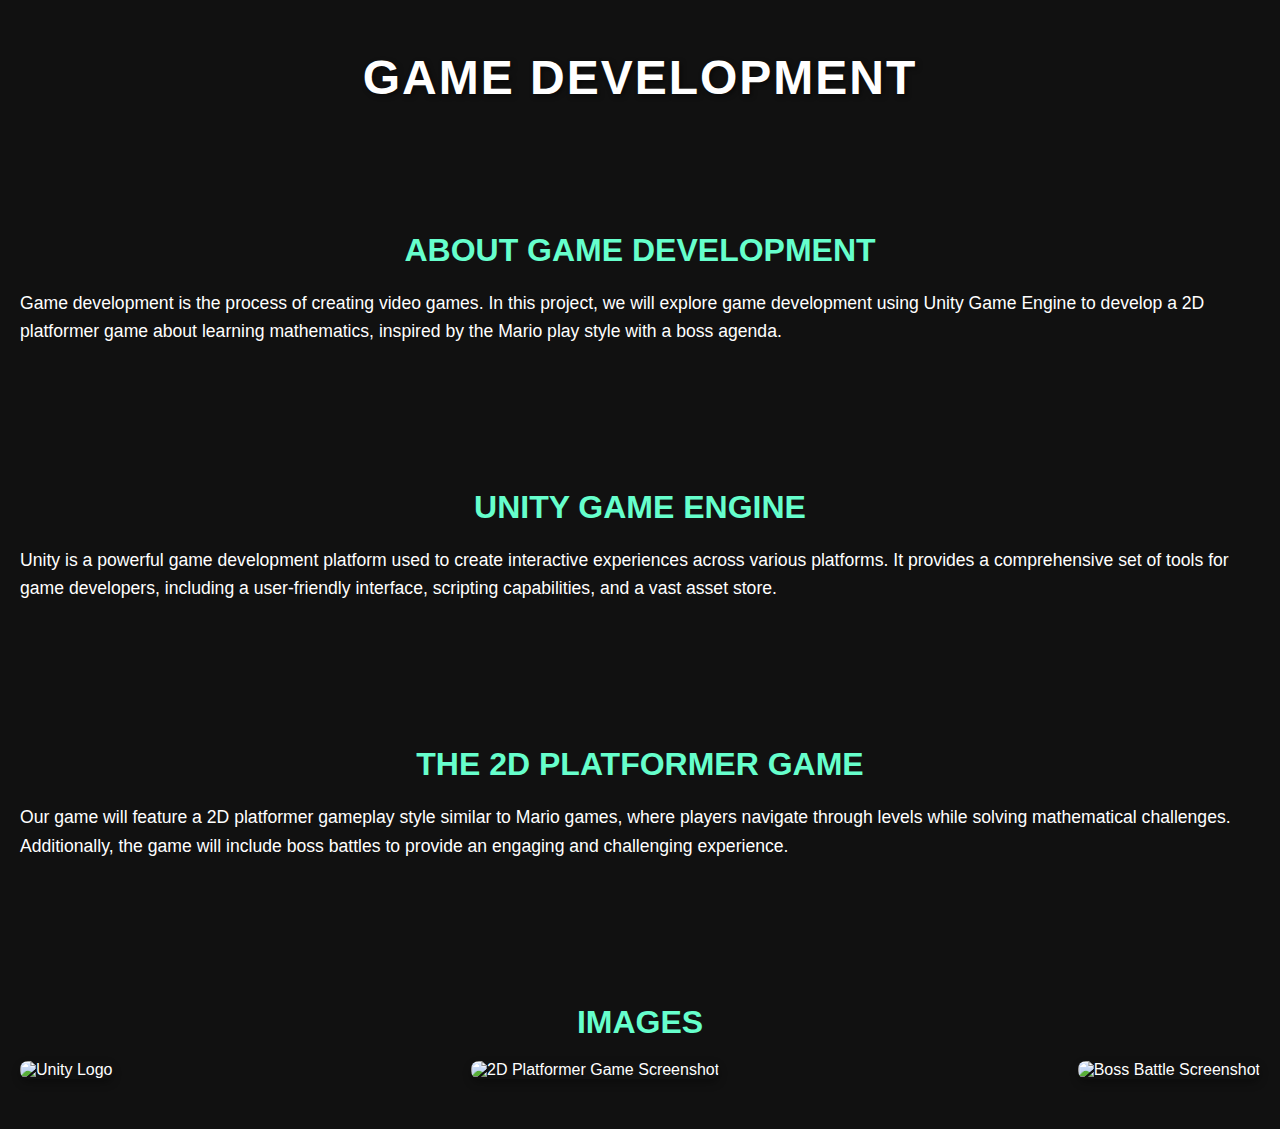
==== work1-gamedev.html @ b8122976 "Update work1-gamedev.html" ====
<!DOCTYPE html>
<html lang="en">
<head>
    <meta charset="UTF-8">
    <meta name="viewport" content="width=device-width, initial-scale=1.0">
    <meta name="description" 
        content "Welcome into the world of game development where I have indulge into during my final year project, 
        here below is the steps taken into making sure a game is successfully build!">
    <meta name="robots" content="index, follow" />	
    <meta name="keywords" content="game, dev, game development, unity, platformer, 
        2d, final year project, game building, personal portfolio" />
    <title>Game Development</title>
    <style>
        /* CSS Styles */
        body {
            font-family: 'Segoe UI', Tahoma, Geneva, Verdana, sans-serif;
            margin: 0;
            padding: 0;
            background-color: #111;
            color: #fff;
        }

        header {
            background-image: url('header_background.jpg');
            background-size: cover;
            background-position: center;
            text-align: center;
            padding: 50px 0;
            color: #fff;
            position: relative;
        }

        h1 {
            margin: 0;
            font-size: 3rem;
            letter-spacing: 2px;
            text-transform: uppercase;
            font-weight: bold;
            text-shadow: 2px 2px 5px rgba(0, 0, 0, 0.5);
        }

        section {
            padding: 50px 20px;
        }

        h2 {
            color: #66ffcc;
            font-size: 2rem;
            text-transform: uppercase;
            margin-bottom: 20px;
            text-align: center;
        }

        p {
            line-height: 1.6;
            font-size: 1.1rem;
        }

        .image-container {
            display: flex;
            justify-content: space-between;
            margin-top: 20px;
            opacity: 50;
            transition: opacity 1s ease-in-out;
        }

        img {
            max-width: 30%;
            height: auto;
            border-radius: 8px;
            box-shadow: 0 4px 8px rgba(0, 0, 0, 0.3);
        }
    </style>
</head>
<body>
    <header style="background-image: url('images/mathadventura\ mainmenu.png'); background-size: cover; background-position: center; text-align: center;">
        <h1>Game Development</h1>
    </header>
    <section id="description">
        <h2>About Game Development</h2>
        <p>
            Game development is the process of creating video games. In this project, we will explore game development using Unity Game Engine to develop a 2D platformer game about learning mathematics, inspired by the Mario play style with a boss agenda.
        </p>
    </section>
    <section id="unity">
        <h2>Unity Game Engine</h2>
        <p>
            Unity is a powerful game development platform used to create interactive experiences across various platforms. It provides a comprehensive set of tools for game developers, including a user-friendly interface, scripting capabilities, and a vast asset store.
        </p>
    </section>
    <section id="game">
        <h2>The 2D Platformer Game</h2>
        <p>
            Our game will feature a 2D platformer gameplay style similar to Mario games, where players navigate through levels while solving mathematical challenges. Additionally, the game will include boss battles to provide an engaging and challenging experience.
        </p>
    </section>
    <section id="images">
        <h2>Images</h2>
        <div class="image-container">
            <img src="images/unitylogo.jpg" alt="Unity Logo">
            <img src="images/Level Selection.png" alt="2D Platformer Game Screenshot">
            <img src="images/unitylogo.jpg" alt="Boss Battle Screenshot">
        </div>
    </section>

    <script>s
        // JavaScript for image animation
        window.onload = function() {
            var images = document.querySelectorAll('.image-container img');
            var delay = 0;
            images.forEach(function(img) {
                setTimeout(function() {
                    img.style.opacity = '1';
                }, delay);
                delay += 500; // Adjust the delay as needed
            });
        };
    </script>

    <!-- Google tag (gtag.js) -->
    <script async src="https://www.googletagmanager.com/gtag/js?id=G-DPN1GRDN7D"></script>
    <script>
        window.dataLayer = window.dataLayer || [];
        function gtag(){dataLayer.push(arguments);}
        gtag('js', new Date());

        gtag('config', 'G-DPN1GRDN7D');
    </script>
</body>
</html>
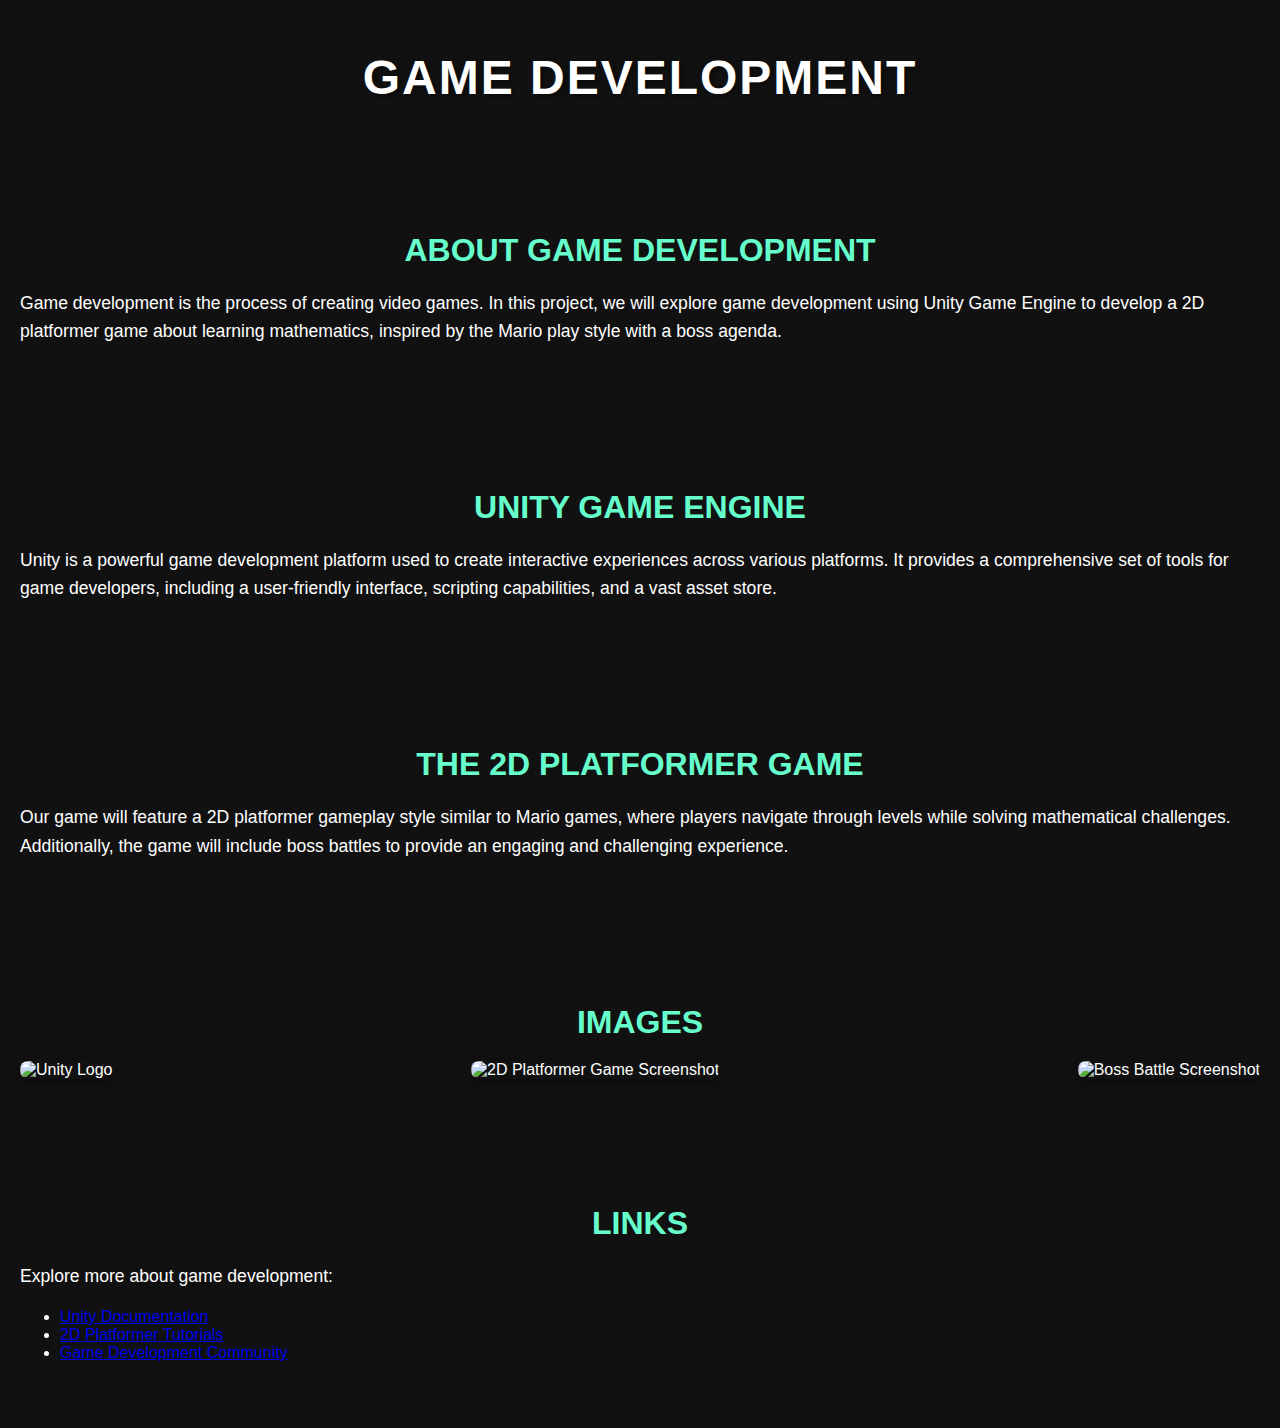
==== commit bc543089: "Update work1-gamedev.html" ====
--- a/work1-gamedev.html
+++ b/work1-gamedev.html
@@ -102,6 +102,15 @@
             <img src="images/unitylogo.jpg" alt="Boss Battle Screenshot">
         </div>
     </section>
+    <section id="links">
+        <h2>Links</h2>
+        <p>Explore more about game development:</p>
+        <ul>
+            <li><a href="#" title="Unity Documentation">Unity Documentation</a></li>
+            <li><a href="#" title="2D Platformer Tutorials">2D Platformer Tutorials</a></li>
+            <li><a href="#" title="Game Development Community">Game Development Community</a></li>
+        </ul>
+    </section>
 
     <script>s
         // JavaScript for image animation
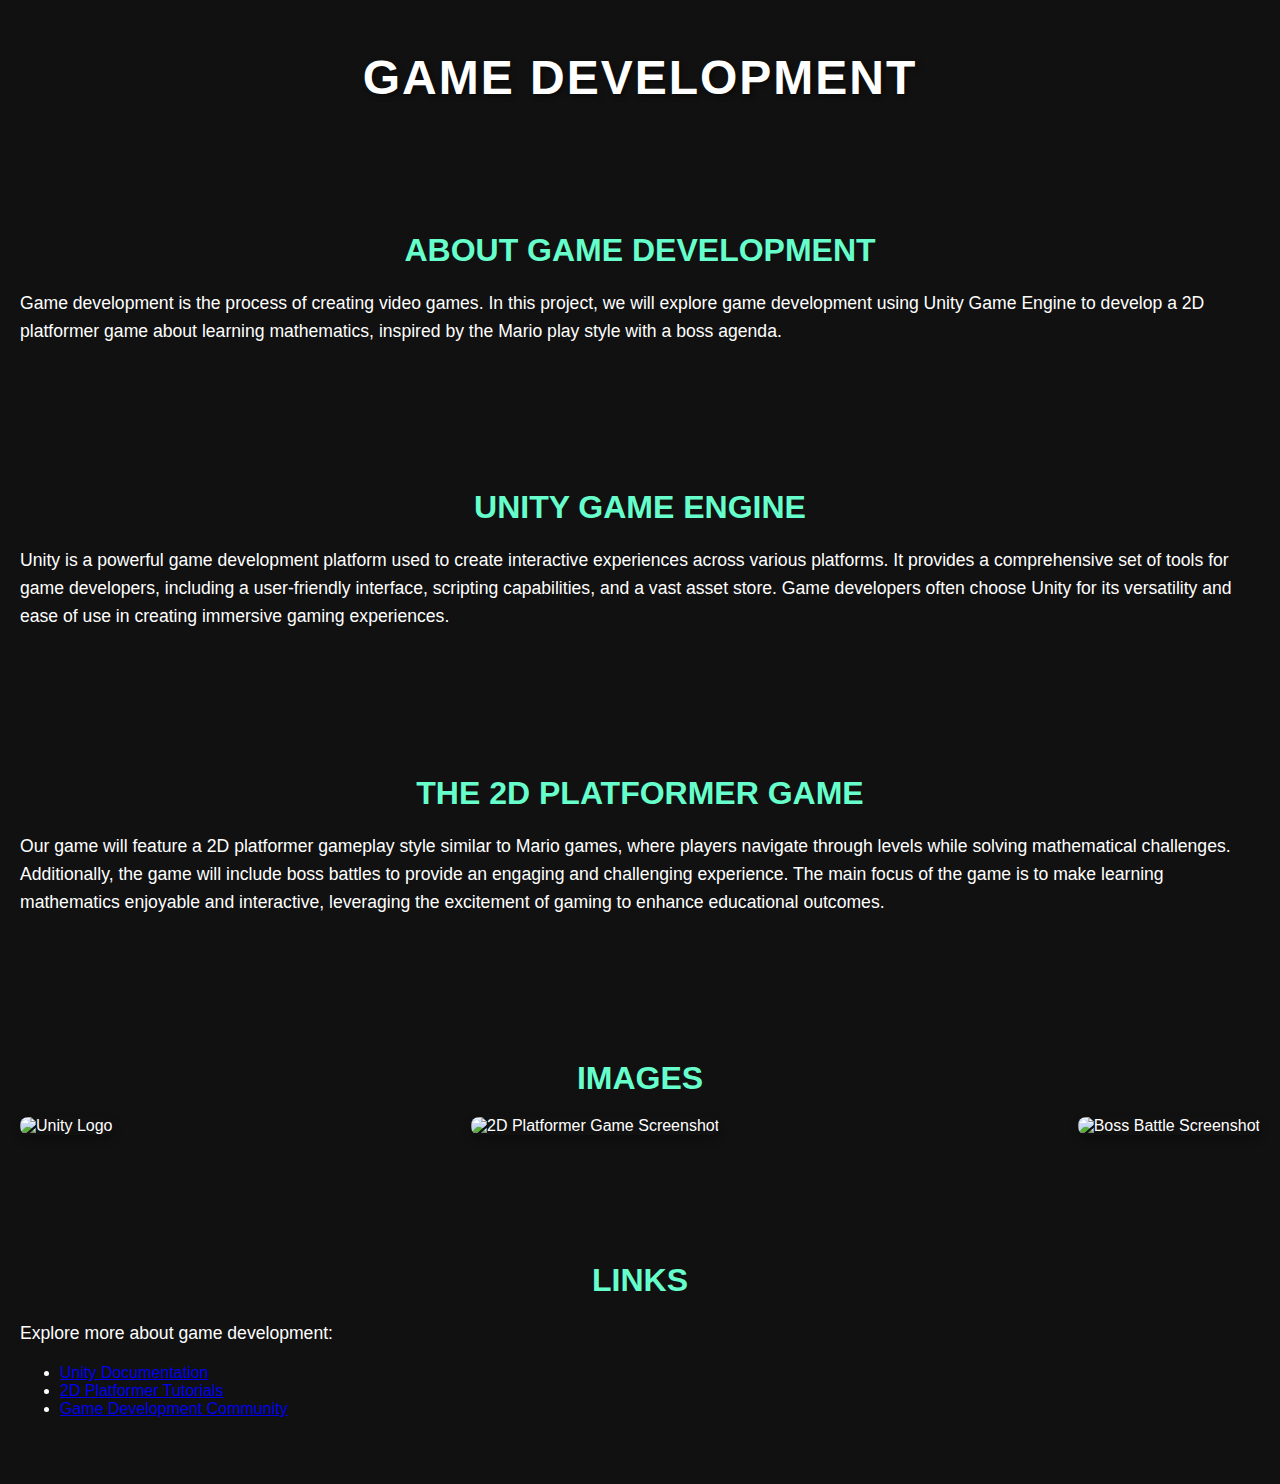
==== commit 807b1884: "Update work1-gamedev.html" ====
--- a/work1-gamedev.html
+++ b/work1-gamedev.html
@@ -3,12 +3,14 @@
 <head>
     <meta charset="UTF-8">
     <meta name="viewport" content="width=device-width, initial-scale=1.0">
-    <meta name="description" 
-        content "Welcome into the world of game development where I have indulge into during my final year project, 
-        here below is the steps taken into making sure a game is successfully build!">
-    <meta name="robots" content="index, follow" />	
-    <meta name="keywords" content="game, dev, game development, unity, platformer, 
-        2d, final year project, game building, personal portfolio" />
+    <!-- 4.1.1 Keywords in Title Tag -->
+    <title>Game Development</title>
+    <!-- 4.1.2 Keywords in Meta Description Tag -->
+    <meta name="description" content="Welcome into the world of game development where I have indulge into during my final year project, here below is the steps taken into making sure a game is successfully build!">
+    <!-- 4.1.3 Keywords in Meta Robot Tag -->
+    <meta name="robots" content="index, follow" />
+    <!-- 4.1.4 Keywords in Meta Keyword Tag -->
+    <meta name="keywords" content="game, dev, game development, unity, platformer, 2d, final year project, game building, personal portfolio" />
     <title>Game Development</title>
     <style>
         /* CSS Styles */
@@ -78,30 +80,35 @@
     </header>
     <section id="description">
         <h2>About Game Development</h2>
+        <!-- 4.1.5 Keywords in Heading Tags -->
         <p>
             Game development is the process of creating video games. In this project, we will explore game development using Unity Game Engine to develop a 2D platformer game about learning mathematics, inspired by the Mario play style with a boss agenda.
         </p>
     </section>
     <section id="unity">
         <h2>Unity Game Engine</h2>
+        <!-- 4.1.6 Keywords Proximity and Prominence -->
         <p>
-            Unity is a powerful game development platform used to create interactive experiences across various platforms. It provides a comprehensive set of tools for game developers, including a user-friendly interface, scripting capabilities, and a vast asset store.
+            Unity is a powerful game development platform used to create interactive experiences across various platforms. It provides a comprehensive set of tools for game developers, including a user-friendly interface, scripting capabilities, and a vast asset store. Game developers often choose Unity for its versatility and ease of use in creating immersive gaming experiences.
         </p>
     </section>
     <section id="game">
         <h2>The 2D Platformer Game</h2>
+        <!-- 4.1.7 Keywords in Page Copy -->
         <p>
-            Our game will feature a 2D platformer gameplay style similar to Mario games, where players navigate through levels while solving mathematical challenges. Additionally, the game will include boss battles to provide an engaging and challenging experience.
+            Our game will feature a 2D platformer gameplay style similar to Mario games, where players navigate through levels while solving mathematical challenges. Additionally, the game will include boss battles to provide an engaging and challenging experience. The main focus of the game is to make learning mathematics enjoyable and interactive, leveraging the excitement of gaming to enhance educational outcomes.
         </p>
     </section>
     <section id="images">
         <h2>Images</h2>
+        <!-- 4.1.8 Using Alt Tag Image Descriptions -->
         <div class="image-container">
             <img src="images/unitylogo.jpg" alt="Unity Logo">
             <img src="images/Level Selection.png" alt="2D Platformer Game Screenshot">
             <img src="images/unitylogo.jpg" alt="Boss Battle Screenshot">
         </div>
     </section>
+    <!-- 4.1.9 Keywords in Link Anchor Text -->
     <section id="links">
         <h2>Links</h2>
         <p>Explore more about game development:</p>
@@ -111,20 +118,6 @@
             <li><a href="#" title="Game Development Community">Game Development Community</a></li>
         </ul>
     </section>
-
-    <script>s
-        // JavaScript for image animation
-        window.onload = function() {
-            var images = document.querySelectorAll('.image-container img');
-            var delay = 0;
-            images.forEach(function(img) {
-                setTimeout(function() {
-                    img.style.opacity = '1';
-                }, delay);
-                delay += 500; // Adjust the delay as needed
-            });
-        };
-    </script>
 
     <!-- Google tag (gtag.js) -->
     <script async src="https://www.googletagmanager.com/gtag/js?id=G-DPN1GRDN7D"></script>
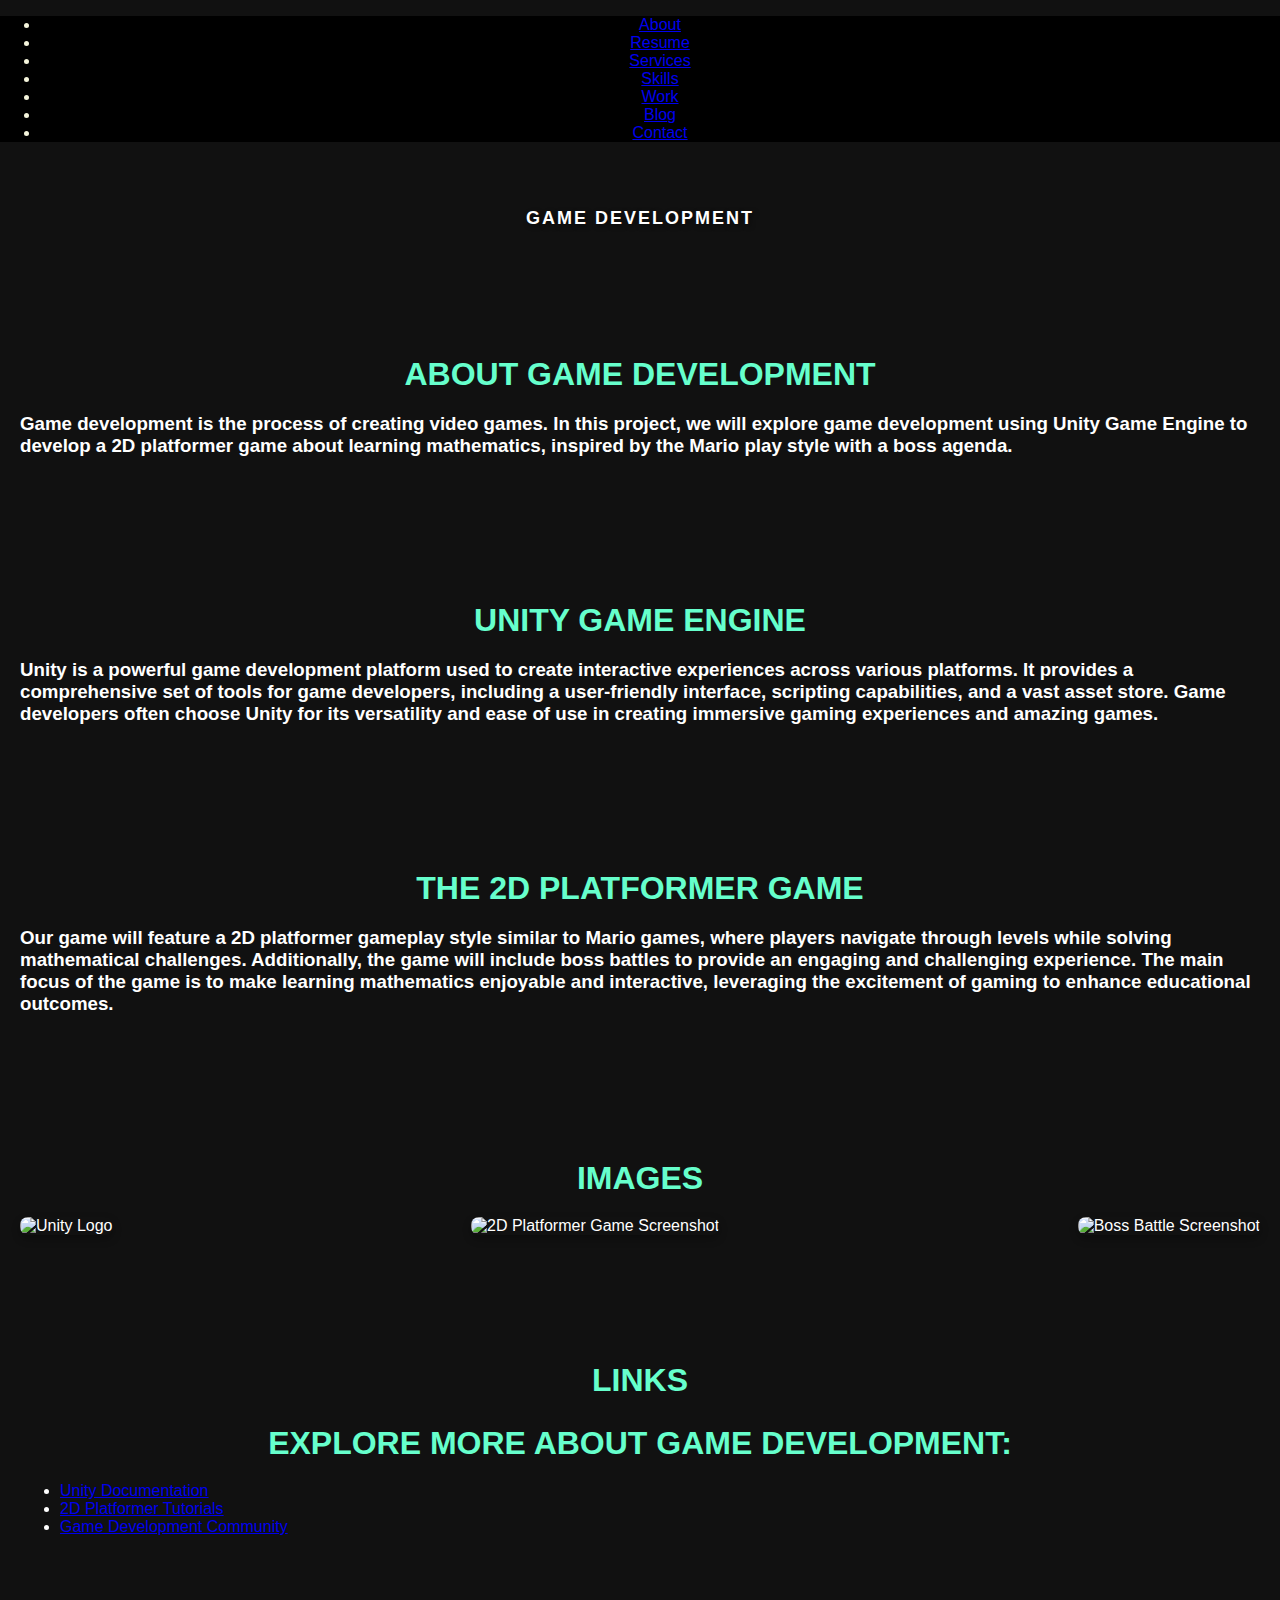
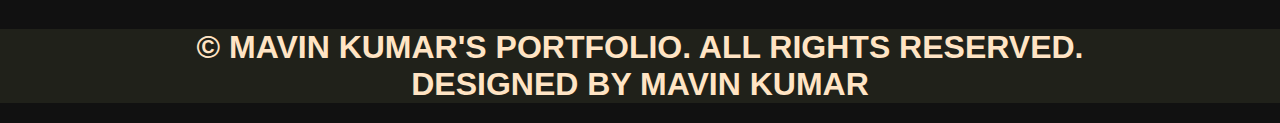
==== commit 6ef81eaf: "Update work1-gamedev.html" ====
--- a/work1-gamedev.html
+++ b/work1-gamedev.html
@@ -12,6 +12,23 @@
     <!-- 4.1.4 Keywords in Meta Keyword Tag -->
     <meta name="keywords" content="game, dev, game development, unity, platformer, 2d, final year project, game building, personal portfolio" />
     <title>Game Development</title>
+
+    <link href="https://fonts.googleapis.com/css?family=Space+Mono" rel="stylesheet">
+	<link href="https://fonts.googleapis.com/css?family=Kaushan+Script" rel="stylesheet">
+    <!-- Animate.css -->
+	<link rel="stylesheet" href="css/animate.css">
+	<!-- Icomoon Icon Fonts-->
+	<link rel="stylesheet" href="css/icomoon.css">
+	<!-- Bootstrap  -->
+	<link rel="stylesheet" href="css/bootstrap.css">
+
+	<!-- Theme style  -->
+	<link rel="stylesheet" href="css/style.css">
+
+	<link rel="stylesheet" href="https://cdnjs.cloudflare.com/ajax/libs/animate.css/4.1.1/animate.min.css">
+
+	<!-- Modernizr JS -->
+	<script src="js/modernizr-2.6.2.min.js"></script>
     <style>
         /* CSS Styles */
         body {
@@ -19,6 +36,10 @@
             margin: 0;
             padding: 0;
             background-color: #111;
+            color: #fff;
+        }
+
+        h3 {
             color: #fff;
         }
 
@@ -39,6 +60,7 @@
             text-transform: uppercase;
             font-weight: bold;
             text-shadow: 2px 2px 5px rgba(0, 0, 0, 0.5);
+            font-size: large;
         }
 
         section {
@@ -75,29 +97,49 @@
     </style>
 </head>
 <body>
+    <nav class="navbar navbar-default navbar-fixed-top animate__animated animate__fadeInDown" style="background-color: black;">
+        <div class="container-fluid" style="color: beige; text-align: center;">
+            <ul class="nav navbar-nav">
+                <li><a href="index.html">About</a></li>
+                <li><a href="index.html">Resume</a></li>
+                <li><a href="index.html">Services</a></li>
+                <li><a href="index.html">Skills</a></li>
+                <li><a href="index.html">Work</a></li>
+                <li><a href="index.html">Blog</a></li>
+                <li><a href="index.html">Contact</a></li>
+            </ul>
+        </div>
+    </nav>
+
     <header style="background-image: url('images/mathadventura\ mainmenu.png'); background-size: cover; background-position: center; text-align: center;">
         <h1>Game Development</h1>
     </header>
     <section id="description">
         <h2>About Game Development</h2>
         <!-- 4.1.5 Keywords in Heading Tags -->
-        <p>
-            Game development is the process of creating video games. In this project, we will explore game development using Unity Game Engine to develop a 2D platformer game about learning mathematics, inspired by the Mario play style with a boss agenda.
-        </p>
+        <h3>
+            Game development is the process of creating video games. In this project, we will explore game development using Unity Game Engine to develop a 2D platformer game 
+            about learning mathematics, inspired by the Mario play style with a boss agenda.
+        </h3>
     </section>
     <section id="unity">
         <h2>Unity Game Engine</h2>
         <!-- 4.1.6 Keywords Proximity and Prominence -->
-        <p>
-            Unity is a powerful game development platform used to create interactive experiences across various platforms. It provides a comprehensive set of tools for game developers, including a user-friendly interface, scripting capabilities, and a vast asset store. Game developers often choose Unity for its versatility and ease of use in creating immersive gaming experiences.
-        </p>
+        <h3>
+            Unity is a powerful game development platform used to create interactive experiences across various platforms. 
+            It provides a comprehensive set of tools for game developers, including a user-friendly interface, scripting capabilities, 
+            and a vast asset store. Game developers often choose Unity for its versatility and ease of use in creating immersive gaming experiences
+            and amazing games.
+        </h3>
     </section>
     <section id="game">
         <h2>The 2D Platformer Game</h2>
         <!-- 4.1.7 Keywords in Page Copy -->
-        <p>
-            Our game will feature a 2D platformer gameplay style similar to Mario games, where players navigate through levels while solving mathematical challenges. Additionally, the game will include boss battles to provide an engaging and challenging experience. The main focus of the game is to make learning mathematics enjoyable and interactive, leveraging the excitement of gaming to enhance educational outcomes.
-        </p>
+        <h3>
+            Our game will feature a 2D platformer gameplay style similar to Mario games, where players navigate through levels while solving mathematical challenges. 
+            Additionally, the game will include boss battles to provide an engaging and challenging experience. The main focus of the game is to make learning mathematics enjoyable and interactive, 
+            leveraging the excitement of gaming to enhance educational outcomes.
+        </h3>
     </section>
     <section id="images">
         <h2>Images</h2>
@@ -111,13 +153,23 @@
     <!-- 4.1.9 Keywords in Link Anchor Text -->
     <section id="links">
         <h2>Links</h2>
-        <p>Explore more about game development:</p>
+        <h2>Explore more about game development:</h2>
         <ul>
-            <li><a href="#" title="Unity Documentation">Unity Documentation</a></li>
-            <li><a href="#" title="2D Platformer Tutorials">2D Platformer Tutorials</a></li>
-            <li><a href="#" title="Game Development Community">Game Development Community</a></li>
+            <li><a href="index.html" title="Unity Documentation">Unity Documentation</a></li>
+            <li><a href="index.html" title="2D Platformer Tutorials">2D Platformer Tutorials</a></li>
+            <li><a href="index.html" title="Game Development Community">Game Development Community</a></li>
         </ul>
     </section>
+
+    <div id="fh5co-footer" style="background-color: #20211A;">
+		<div class="container">
+			<div class="row">
+				<div class="col-md-12">
+					<h2 style="color:bisque">&copy; Mavin Kumar's Portfolio. All Rights Reserved. <br>Designed by Mavin Kumar</>
+				</div>
+			</div>
+		</div>
+	</div>
 
     <!-- Google tag (gtag.js) -->
     <script async src="https://www.googletagmanager.com/gtag/js?id=G-DPN1GRDN7D"></script>
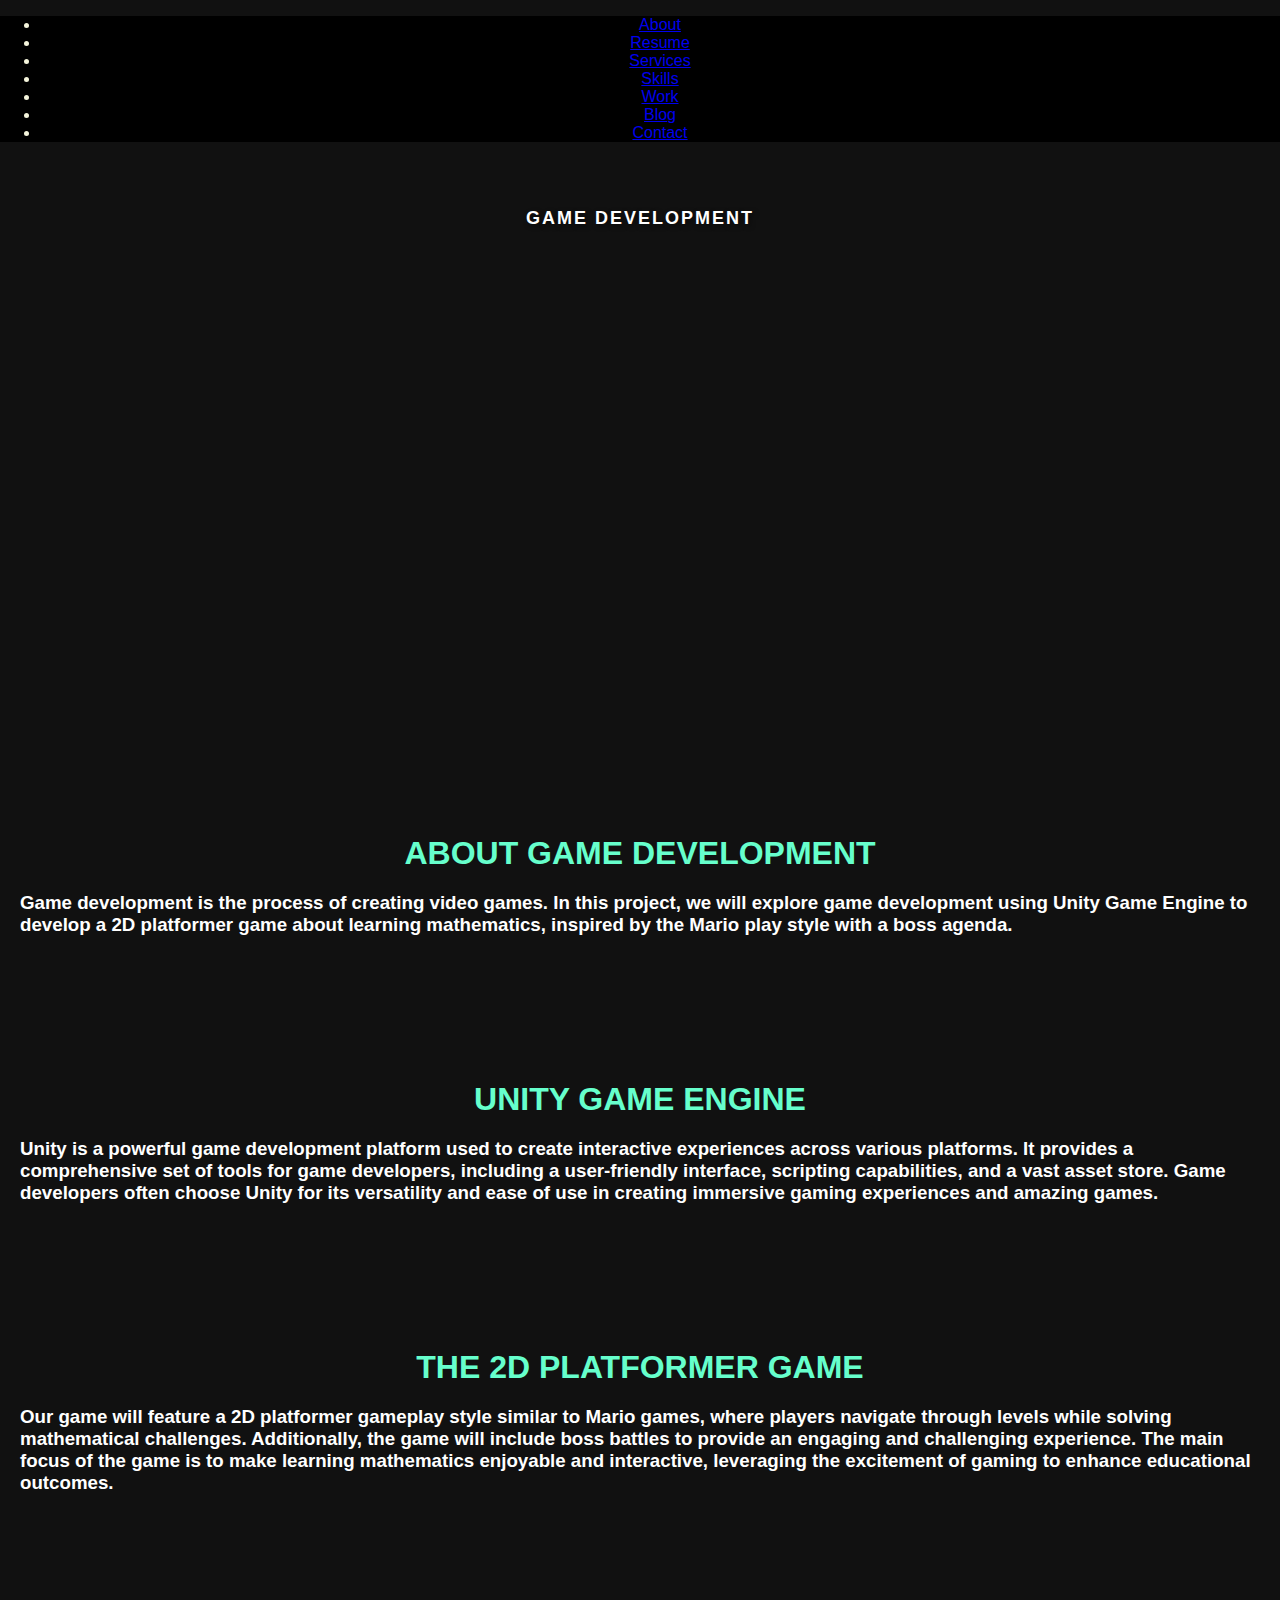
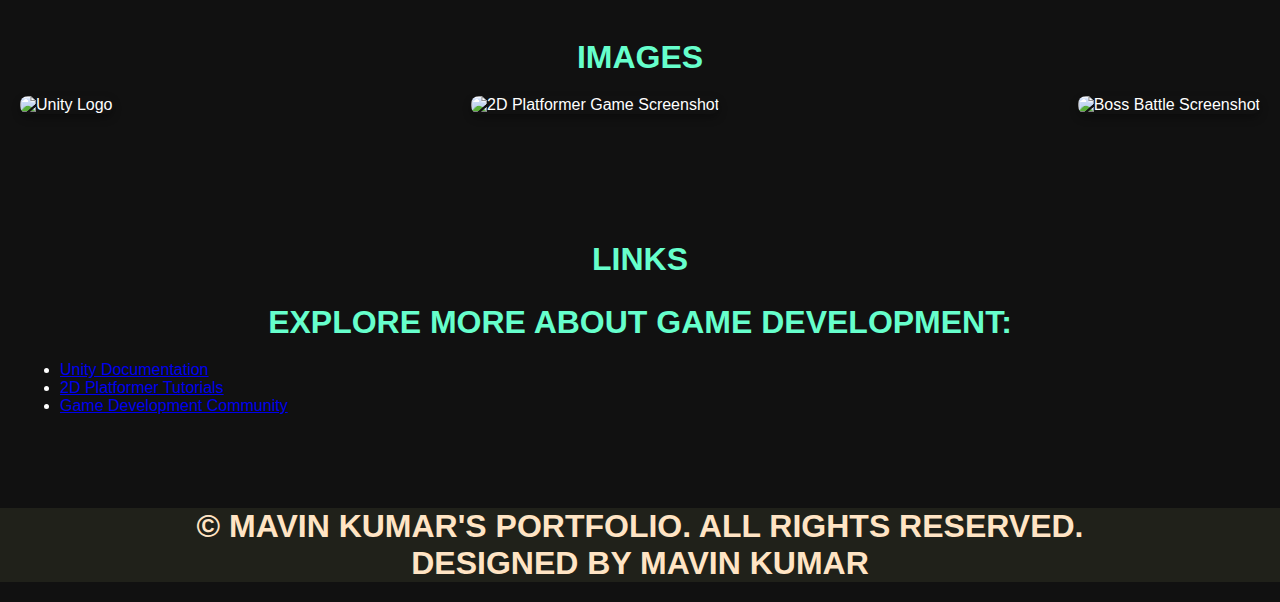
==== commit d8fa0426: "Update work1-gamedev.html" ====
--- a/work1-gamedev.html
+++ b/work1-gamedev.html
@@ -111,7 +111,7 @@
         </div>
     </nav>
 
-    <header style="background-image: url('images/mathadventura\ mainmenu.png'); background-size: cover; background-position: center; text-align: center;">
+    <header style="background-image: url('images/mathadventura\ mainmenu.png'); background-size: cover; height: 500px; background-position: center; text-align: center;">
         <h1>Game Development</h1>
     </header>
     <section id="description">
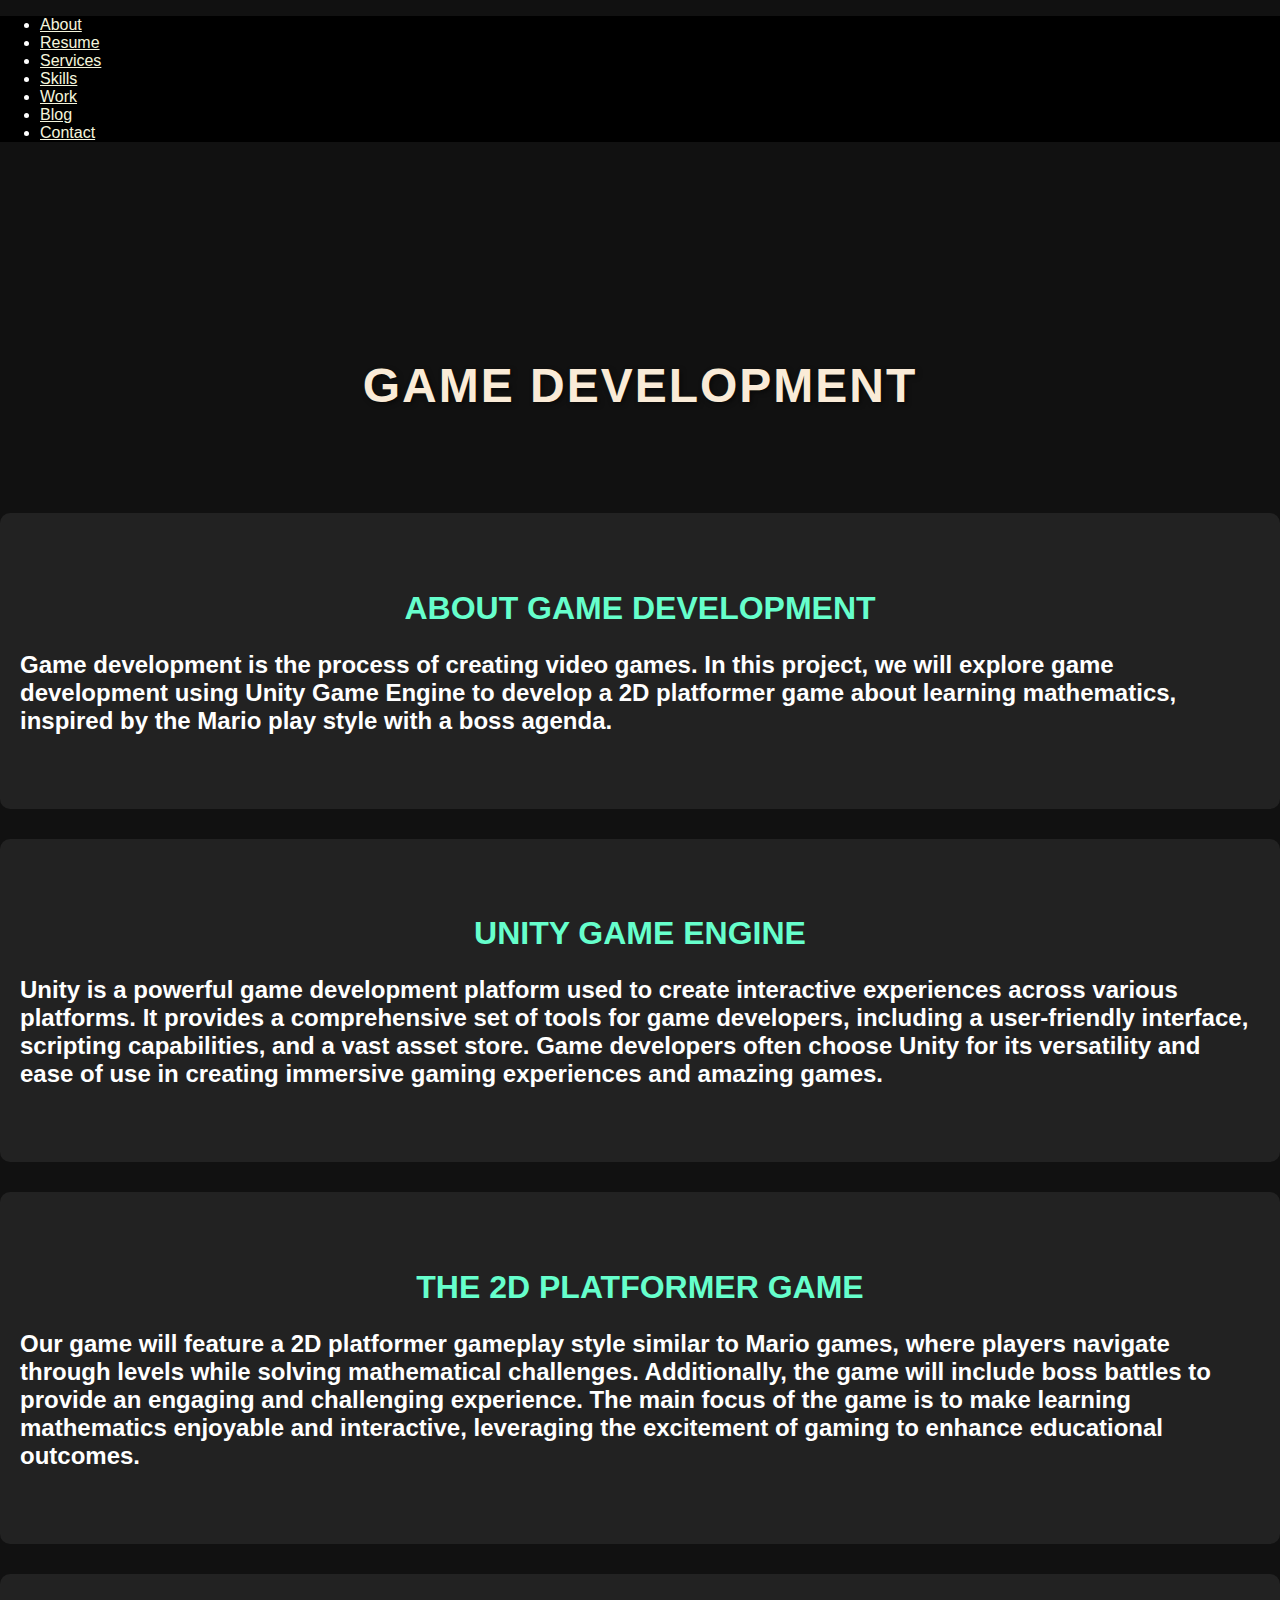
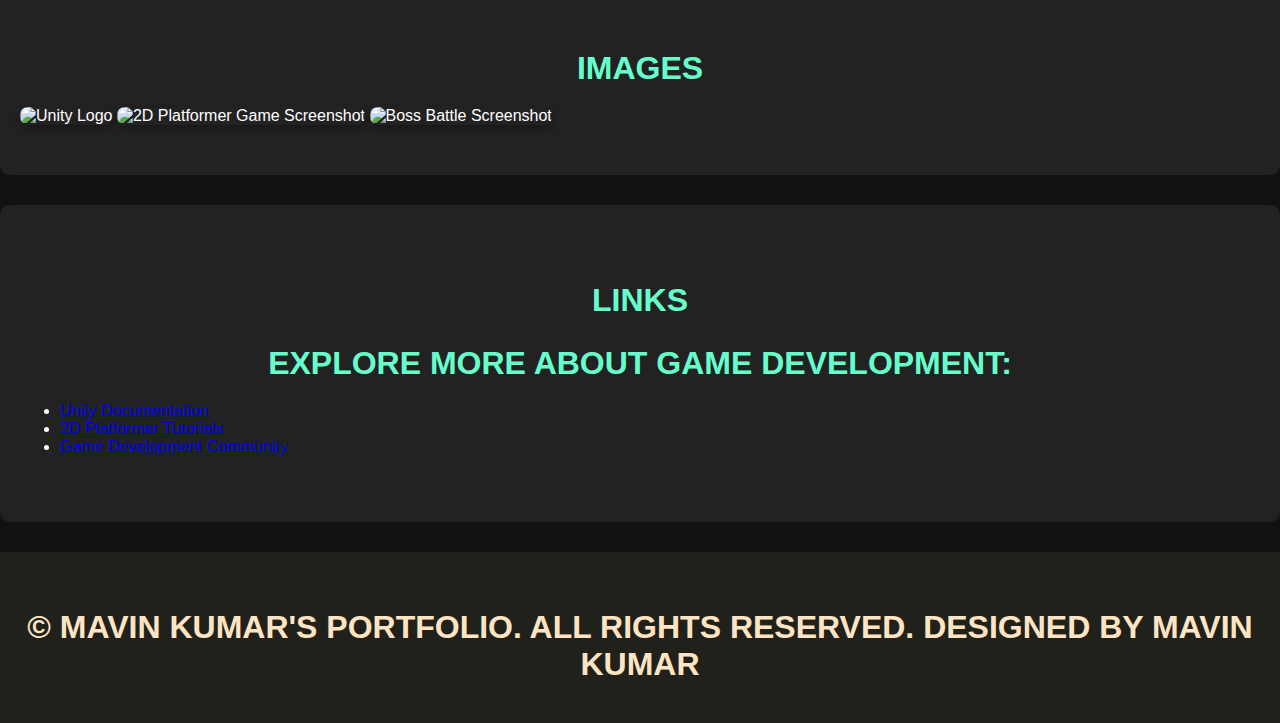
==== commit 80f993b5: "Update work1-gamedev.html" ====
--- a/work1-gamedev.html
+++ b/work1-gamedev.html
@@ -3,54 +3,26 @@
 <head>
     <meta charset="UTF-8">
     <meta name="viewport" content="width=device-width, initial-scale=1.0">
-    <!-- 4.1.1 Keywords in Title Tag -->
     <title>Game Development</title>
-    <!-- 4.1.2 Keywords in Meta Description Tag -->
-    <meta name="description" content="Welcome into the world of game development where I have indulge into during my final year project, here below is the steps taken into making sure a game is successfully build!">
-    <!-- 4.1.3 Keywords in Meta Robot Tag -->
+    <meta name="description" content="Welcome to the world of game development! Explore the exciting process of creating video games and learn about Unity Game Engine, 2D platformer games, and more.">
     <meta name="robots" content="index, follow" />
-    <!-- 4.1.4 Keywords in Meta Keyword Tag -->
     <meta name="keywords" content="game, dev, game development, unity, platformer, 2d, final year project, game building, personal portfolio" />
-    <title>Game Development</title>
 
     <link href="https://fonts.googleapis.com/css?family=Space+Mono" rel="stylesheet">
 	<link href="https://fonts.googleapis.com/css?family=Kaushan+Script" rel="stylesheet">
-    <!-- Animate.css -->
-	<link rel="stylesheet" href="css/animate.css">
-	<!-- Icomoon Icon Fonts-->
-	<link rel="stylesheet" href="css/icomoon.css">
-	<!-- Bootstrap  -->
-	<link rel="stylesheet" href="css/bootstrap.css">
+    <link rel="stylesheet" href="css/animate.css">
+    <link rel="stylesheet" href="css/icomoon.css">
+    <link rel="stylesheet" href="css/bootstrap.css">
+    <link rel="stylesheet" href="css/style.css">
+    <link rel="stylesheet" href="https://cdnjs.cloudflare.com/ajax/libs/animate.css/4.1.1/animate.min.css">
 
-	<!-- Theme style  -->
-	<link rel="stylesheet" href="css/style.css">
-
-	<link rel="stylesheet" href="https://cdnjs.cloudflare.com/ajax/libs/animate.css/4.1.1/animate.min.css">
-
-	<!-- Modernizr JS -->
-	<script src="js/modernizr-2.6.2.min.js"></script>
     <style>
-        /* CSS Styles */
         body {
             font-family: 'Segoe UI', Tahoma, Geneva, Verdana, sans-serif;
             margin: 0;
             padding: 0;
             background-color: #111;
             color: #fff;
-        }
-
-        h3 {
-            color: #fff;
-        }
-
-        header {
-            background-image: url('header_background.jpg');
-            background-size: cover;
-            background-position: center;
-            text-align: center;
-            padding: 50px 0;
-            color: #fff;
-            position: relative;
         }
 
         h1 {
@@ -60,11 +32,25 @@
             text-transform: uppercase;
             font-weight: bold;
             text-shadow: 2px 2px 5px rgba(0, 0, 0, 0.5);
-            font-size: large;
+            margin-top: 100px; /* Added margin-top for better spacing */
+            color: antiquewhite;
+        }
+
+        header {
+            background-image: url('images/header_background.jpg'); /* Updated background image */
+            background-size: cover;
+            background-position: center;
+            text-align: center;
+            padding: 100px 0; /* Increased padding for better spacing */
+            color: #fff;
+            position: relative;
         }
 
         section {
             padding: 50px 20px;
+            background-color: #222; /* Added background color for sections */
+            border-radius: 10px; /* Added border-radius for sections */
+            margin-bottom: 30px; /* Added margin-bottom for spacing */
         }
 
         h2 {
@@ -75,30 +61,54 @@
             text-align: center;
         }
 
-        p {
-            line-height: 1.6;
-            font-size: 1.1rem;
+        h3 {
+            color: #fff;
+            font-size: 1.5rem; /* Adjusted font-size for better readability */
         }
 
         .image-container {
-            display: flex;
+            display:contents;
             justify-content: space-between;
             margin-top: 20px;
-            opacity: 50;
+            opacity: 1; /* Set opacity to 1 for full visibility */
             transition: opacity 1s ease-in-out;
         }
 
         img {
-            max-width: 30%;
+            max-width: 30%; /* Updated max-width for better responsiveness */
             height: auto;
             border-radius: 8px;
             box-shadow: 0 4px 8px rgba(0, 0, 0, 0.3);
         }
+
+        .navbar {
+            background-color: #000; /* Updated navbar background color */
+        }
+
+        .navbar-nav li a {
+            color: beige; /* Updated navbar link color */
+        }
+
+        #fh5co-footer {
+            background-color: #20211A;
+            padding: 30px 0; /* Added padding for better spacing */
+            text-align: center;
+        }
+
+        #fh5co-footer h2 {
+            color: bisque;
+            margin-bottom: 10px; /* Added margin-bottom for spacing */
+        }
+
+        #fh5co-footer p {
+            color: beige;
+            margin: 0;
+        }
     </style>
 </head>
 <body>
-    <nav class="navbar navbar-default navbar-fixed-top animate__animated animate__fadeInDown" style="background-color: black;">
-        <div class="container-fluid" style="color: beige; text-align: center;">
+    <nav class="navbar navbar-default navbar-fixed-top animate__animated animate__fadeInDown">
+        <div class="container-fluid">
             <ul class="nav navbar-nav">
                 <li><a href="index.html">About</a></li>
                 <li><a href="index.html">Resume</a></li>
@@ -111,20 +121,20 @@
         </div>
     </nav>
 
-    <header style="background-image: url('images/mathadventura\ mainmenu.png'); background-size: cover; height: 500px; background-position: center; text-align: center;">
+    <header>
         <h1>Game Development</h1>
     </header>
+
     <section id="description">
         <h2>About Game Development</h2>
-        <!-- 4.1.5 Keywords in Heading Tags -->
         <h3>
             Game development is the process of creating video games. In this project, we will explore game development using Unity Game Engine to develop a 2D platformer game 
             about learning mathematics, inspired by the Mario play style with a boss agenda.
         </h3>
     </section>
+
     <section id="unity">
         <h2>Unity Game Engine</h2>
-        <!-- 4.1.6 Keywords Proximity and Prominence -->
         <h3>
             Unity is a powerful game development platform used to create interactive experiences across various platforms. 
             It provides a comprehensive set of tools for game developers, including a user-friendly interface, scripting capabilities, 
@@ -132,25 +142,25 @@
             and amazing games.
         </h3>
     </section>
+
     <section id="game">
         <h2>The 2D Platformer Game</h2>
-        <!-- 4.1.7 Keywords in Page Copy -->
         <h3>
             Our game will feature a 2D platformer gameplay style similar to Mario games, where players navigate through levels while solving mathematical challenges. 
             Additionally, the game will include boss battles to provide an engaging and challenging experience. The main focus of the game is to make learning mathematics enjoyable and interactive, 
             leveraging the excitement of gaming to enhance educational outcomes.
         </h3>
     </section>
+
     <section id="images">
         <h2>Images</h2>
-        <!-- 4.1.8 Using Alt Tag Image Descriptions -->
         <div class="image-container">
             <img src="images/unitylogo.jpg" alt="Unity Logo">
             <img src="images/Level Selection.png" alt="2D Platformer Game Screenshot">
             <img src="images/unitylogo.jpg" alt="Boss Battle Screenshot">
         </div>
     </section>
-    <!-- 4.1.9 Keywords in Link Anchor Text -->
+
     <section id="links">
         <h2>Links</h2>
         <h2>Explore more about game development:</h2>
@@ -161,17 +171,17 @@
         </ul>
     </section>
 
-    <div id="fh5co-footer" style="background-color: #20211A;">
+    <div id="fh5co-footer">
 		<div class="container">
 			<div class="row">
 				<div class="col-md-12">
-					<h2 style="color:bisque">&copy; Mavin Kumar's Portfolio. All Rights Reserved. <br>Designed by Mavin Kumar</>
+					<h2>&copy; Mavin Kumar's Portfolio. All Rights Reserved. Designed by Mavin Kumar</h2>
 				</div>
 			</div>
 		</div>
 	</div>
 
-    <!-- Google tag (gtag.js) -->
+    <!-- Google Analytics -->
     <script async src="https://www.googletagmanager.com/gtag/js?id=G-DPN1GRDN7D"></script>
     <script>
         window.dataLayer = window.dataLayer || [];
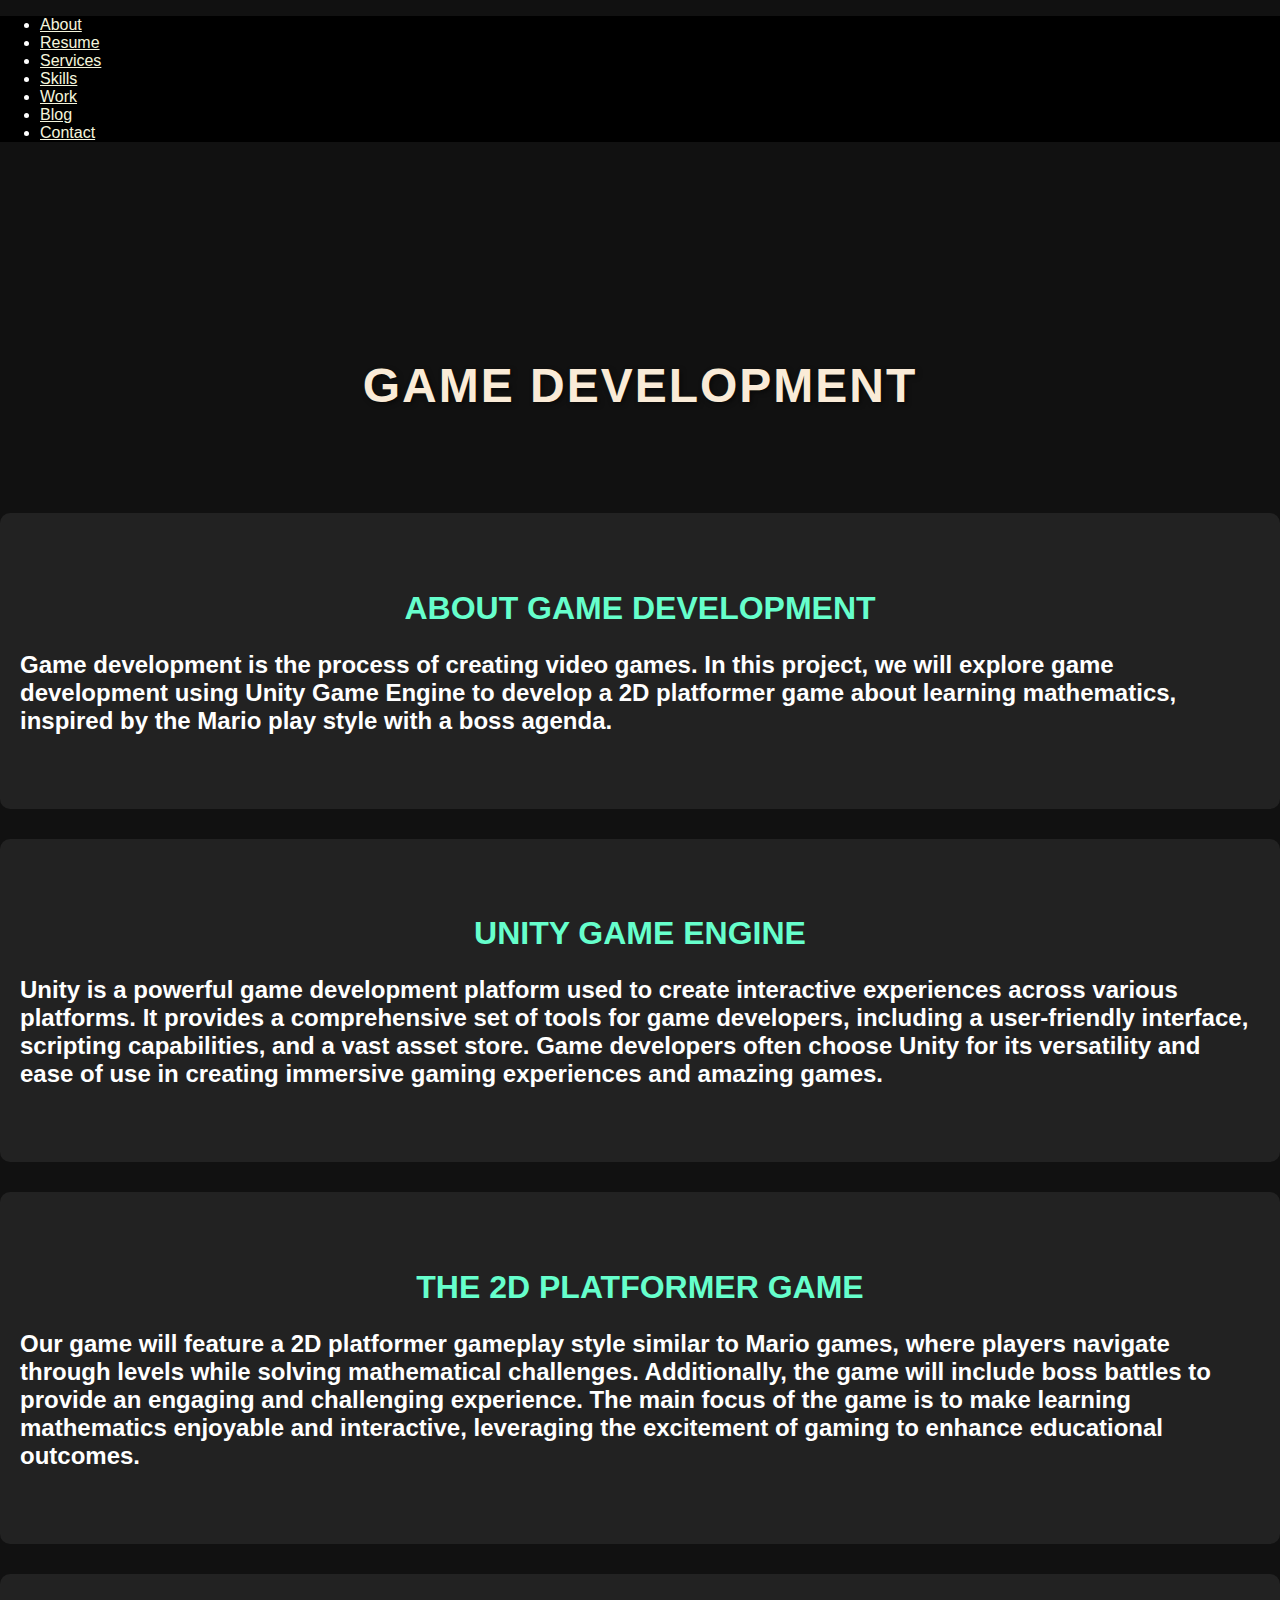
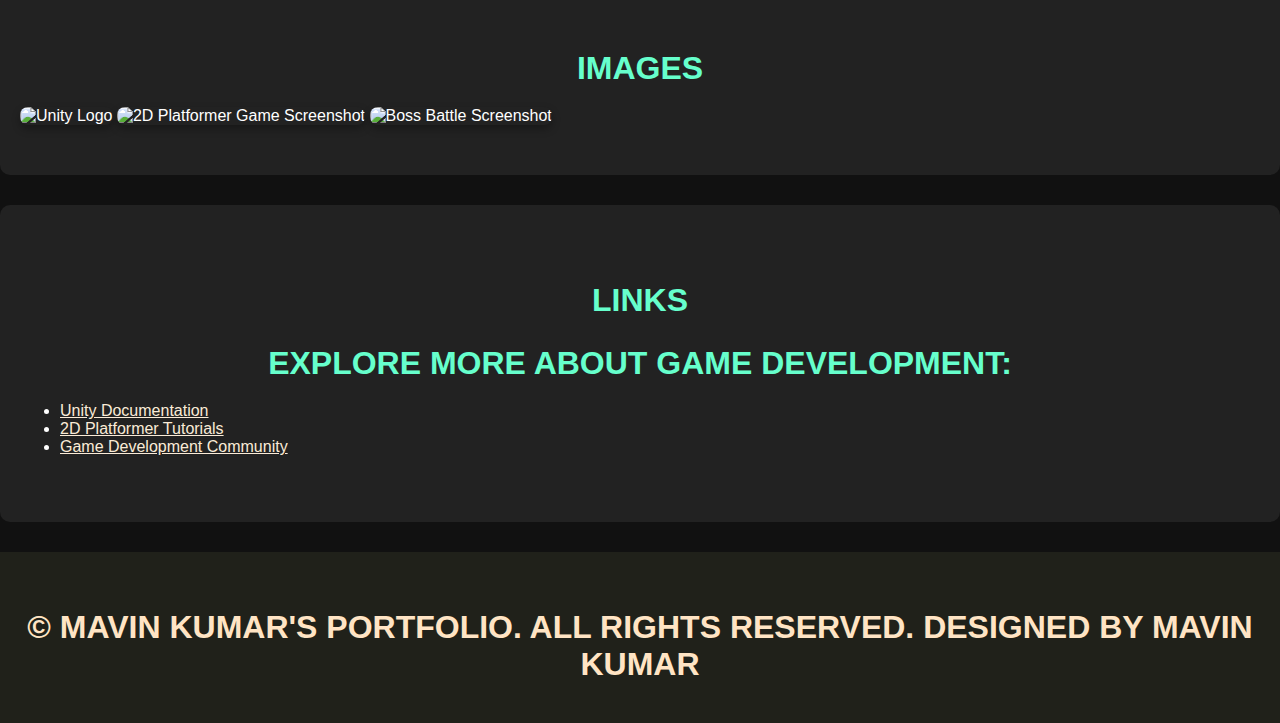
==== commit 5316b84b: "Update work1-gamedev.html" ====
--- a/work1-gamedev.html
+++ b/work1-gamedev.html
@@ -52,6 +52,10 @@
             border-radius: 10px; /* Added border-radius for sections */
             margin-bottom: 30px; /* Added margin-bottom for spacing */
         }
+
+	a {
+		color: antiquewhite;
+	}
 
         h2 {
             color: #66ffcc;
